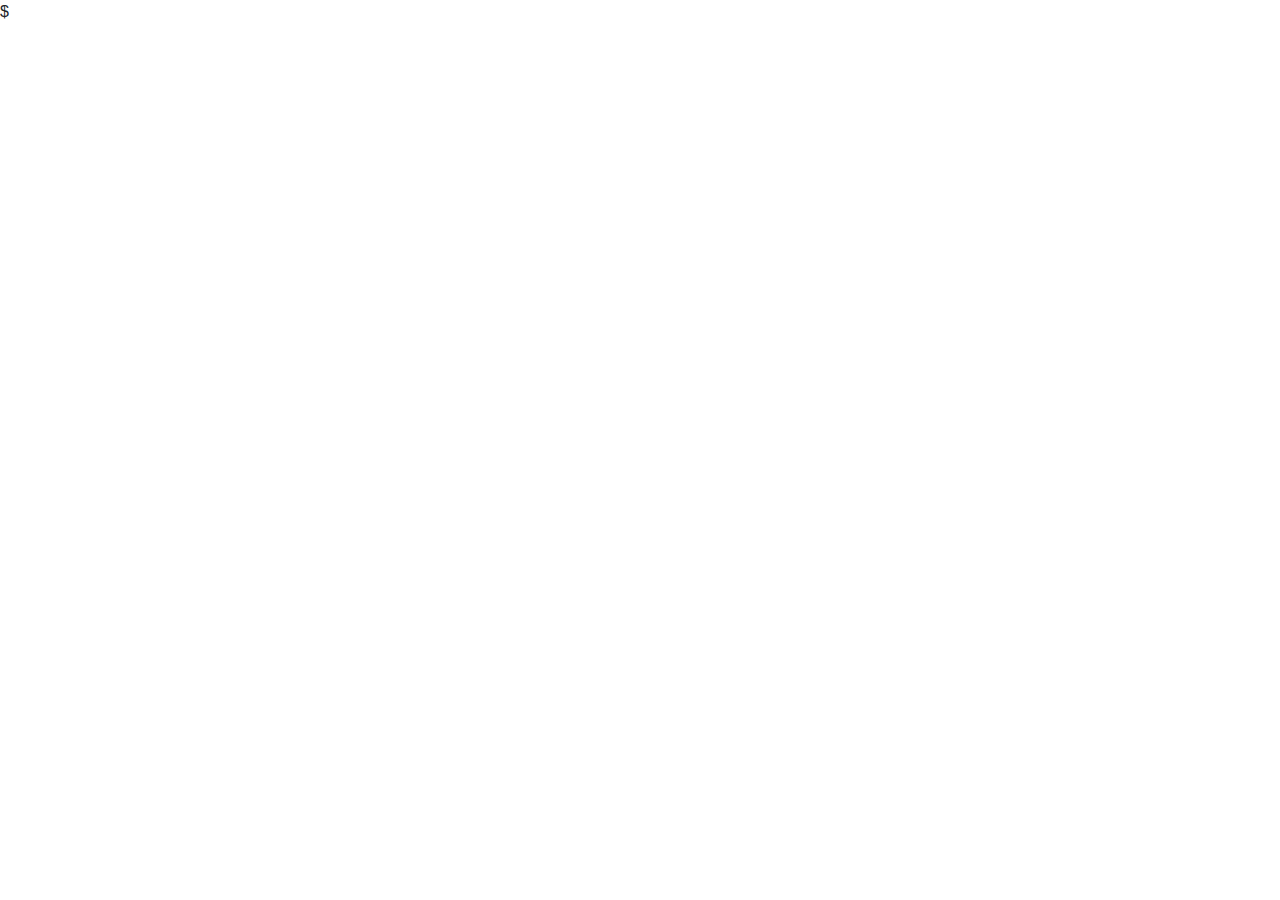
==== index.html @ 4a13f1b0 "update" ====
$<!doctype html>
<html lang="en">
  <head>
    <title>Title</title>
    <!-- Required meta tags -->
    <meta charset="utf-8">
    <meta name="viewport" content="width=device-width, initial-scale=1, shrink-to-fit=no">

    <!-- Bootstrap CSS -->
    <link rel="stylesheet" href="https://stackpath.bootstrapcdn.com/bootstrap/4.3.1/css/bootstrap.min.css" integrity="sha384-ggOyR0iXCbMQv3Xipma34MD+dH/1fQ784/j6cY/iJTQUOhcWr7x9JvoRxT2MZw1T" crossorigin="anonymous">
  </head>
  <body>
      
    <!-- Optional JavaScript -->
    <!-- jQuery first, then Popper.js, then Bootstrap JS -->
    <script src="https://code.jquery.com/jquery-3.3.1.slim.min.js" integrity="sha384-q8i/X+965DzO0rT7abK41JStQIAqVgRVzpbzo5smXKp4YfRvH+8abtTE1Pi6jizo" crossorigin="anonymous"></script>
    <script src="https://cdnjs.cloudflare.com/ajax/libs/popper.js/1.14.7/umd/popper.min.js" integrity="sha384-UO2eT0CpHqdSJQ6hJty5KVphtPhzWj9WO1clHTMGa3JDZwrnQq4sF86dIHNDz0W1" crossorigin="anonymous"></script>
    <script src="https://stackpath.bootstrapcdn.com/bootstrap/4.3.1/js/bootstrap.min.js" integrity="sha384-JjSmVgyd0p3pXB1rRibZUAYoIIy6OrQ6VrjIEaFf/nJGzIxFDsf4x0xIM+B07jRM" crossorigin="anonymous"></script>
  </body>
</html>
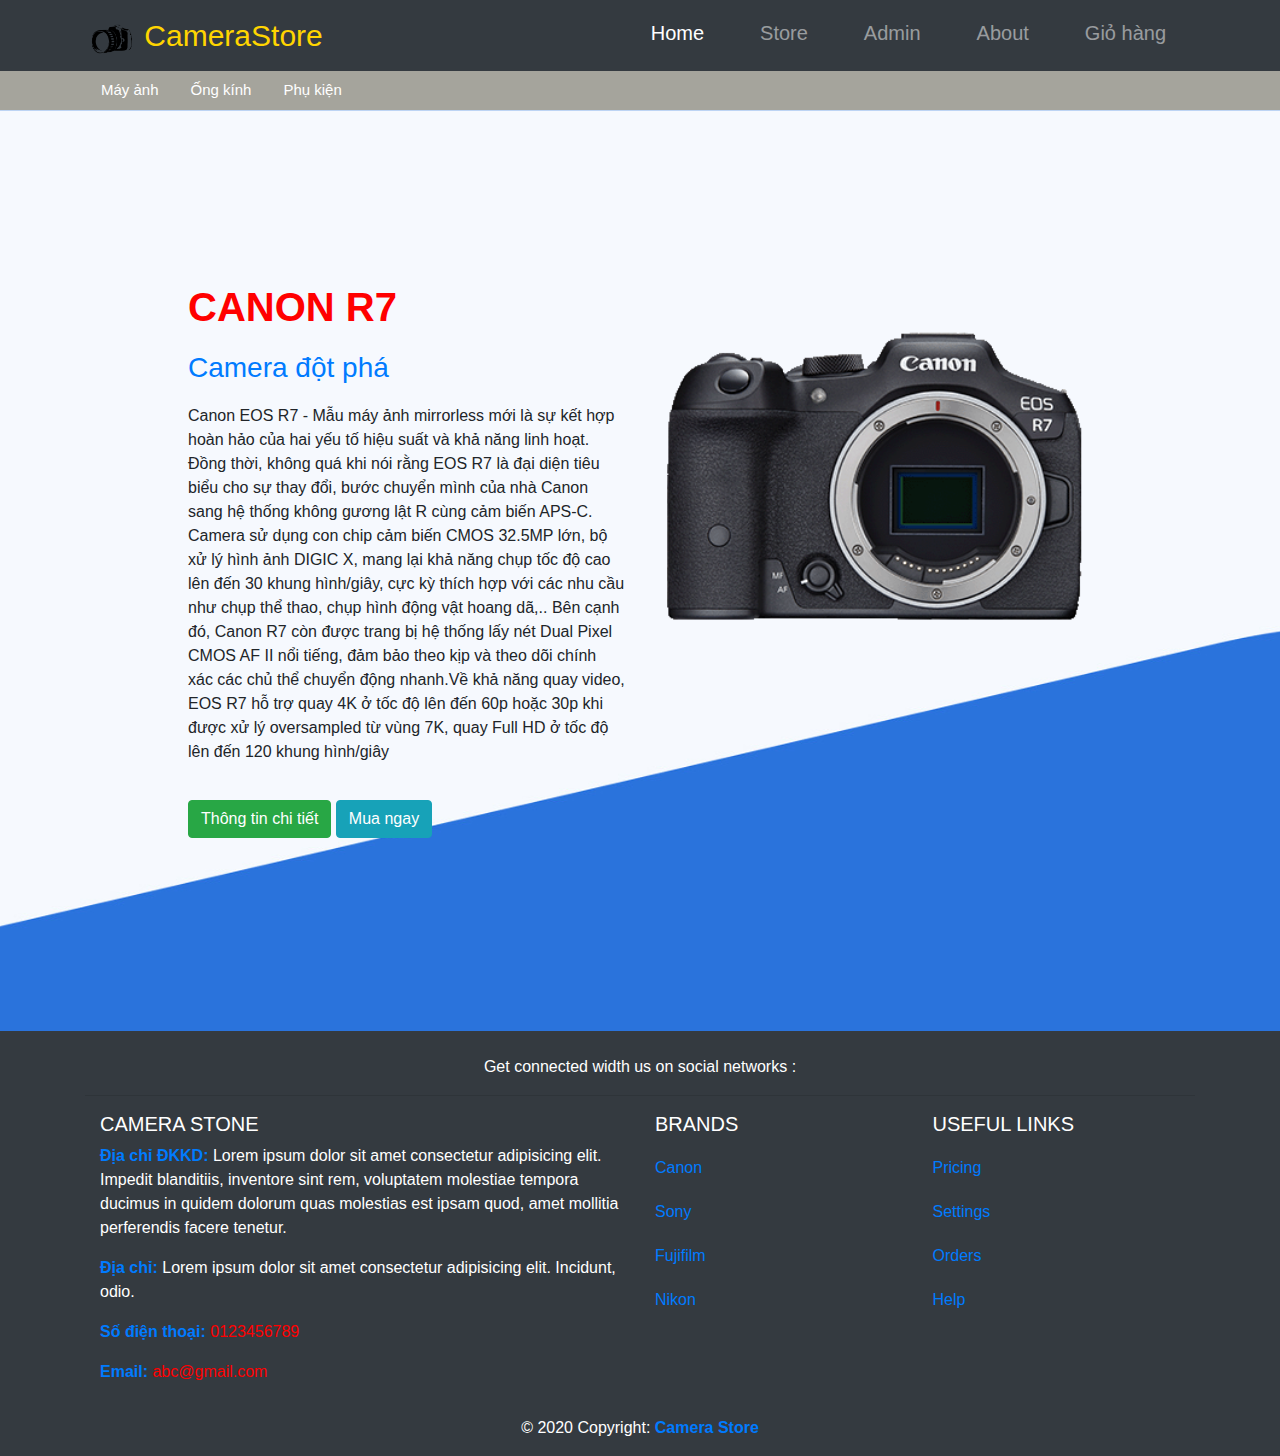
==== commit ca30bc6e: "new update" ====
--- a/index.html
+++ b/index.html
@@ -1,20 +1,264 @@
-$<!doctype html>
+<!doctype html>
 <html lang="en">
-  <head>
-    <title>Title</title>
-    <!-- Required meta tags -->
-    <meta charset="utf-8">
-    <meta name="viewport" content="width=device-width, initial-scale=1, shrink-to-fit=no">
-
-    <!-- Bootstrap CSS -->
-    <link rel="stylesheet" href="https://stackpath.bootstrapcdn.com/bootstrap/4.3.1/css/bootstrap.min.css" integrity="sha384-ggOyR0iXCbMQv3Xipma34MD+dH/1fQ784/j6cY/iJTQUOhcWr7x9JvoRxT2MZw1T" crossorigin="anonymous">
-  </head>
-  <body>
-      
-    <!-- Optional JavaScript -->
-    <!-- jQuery first, then Popper.js, then Bootstrap JS -->
-    <script src="https://code.jquery.com/jquery-3.3.1.slim.min.js" integrity="sha384-q8i/X+965DzO0rT7abK41JStQIAqVgRVzpbzo5smXKp4YfRvH+8abtTE1Pi6jizo" crossorigin="anonymous"></script>
-    <script src="https://cdnjs.cloudflare.com/ajax/libs/popper.js/1.14.7/umd/popper.min.js" integrity="sha384-UO2eT0CpHqdSJQ6hJty5KVphtPhzWj9WO1clHTMGa3JDZwrnQq4sF86dIHNDz0W1" crossorigin="anonymous"></script>
-    <script src="https://stackpath.bootstrapcdn.com/bootstrap/4.3.1/js/bootstrap.min.js" integrity="sha384-JjSmVgyd0p3pXB1rRibZUAYoIIy6OrQ6VrjIEaFf/nJGzIxFDsf4x0xIM+B07jRM" crossorigin="anonymous"></script>
-  </body>
+
+<head>
+  <title>Title</title>
+  <!-- Required meta tags -->
+  <meta charset="utf-8">
+  <meta name="viewport" content="width=device-width, initial-scale=1, shrink-to-fit=no">
+
+  <!-- Bootstrap CSS -->
+  <link rel="stylesheet" href="https://stackpath.bootstrapcdn.com/bootstrap/4.3.1/css/bootstrap.min.css"
+    integrity="sha384-ggOyR0iXCbMQv3Xipma34MD+dH/1fQ784/j6cY/iJTQUOhcWr7x9JvoRxT2MZw1T" crossorigin="anonymous">
+  <!-- Font Awesome -->
+  <link rel="stylesheet" href="https://cdnjs.cloudflare.com/ajax/libs/font-awesome/6.4.0/css/all.min.css"
+    integrity="sha512-iecdLmaskl7CVkqkXNQ/ZH/XLlvWZOJyj7Yy7tcenmpD1ypASozpmT/E0iPtmFIB46ZmdtAc9eNBvH0H/ZpiBw=="
+    crossorigin="anonymous" referrerpolicy="no-referrer" />
+
+  <link rel="stylesheet" href="./css/style.css">
+</head>
+
+<body>
+
+  <header>
+    <nav class="container navbar navbar-expand-sm bg-dark navbar-dark">
+      <!-- Brand -->
+      <a class="navbar-brand" href="./index.html">
+        <img src="./img/kisspng-photography-logo-camera-clip-art-dslr-5b38df8163d577.0745020015304538894089.png" alt="">
+        CameraStore </a>
+
+      <!-- Links -->
+      <ul class="navbar-nav ml-auto">
+        <li class="nav-item active">
+          <a class="nav-link" href="/index.html">Home</a>
+        </li>
+        <li class="nav-item">
+          <a class="nav-link" href="./customer/view/__customView.html">Store</a>
+        </li>
+        <li class="nav-item">
+          <a class="nav-link" href="./admin/view/_viewAdmin.html">Admin</a>
+        </li>
+        <li class="nav-item">
+          <a class="nav-link" href="#">About</a>
+        </li>
+        <!-- Dropdown -->
+        <li class="nav-item dropdown">
+          <a class="nav-link dropdown-toggle" href="#" id="navbardrop" data-toggle="dropdown">
+            <i class="fa-solid fa-cart-shopping"></i> Giỏ hàng
+            <i class="fa-solid fa-caret-down"></i>
+          </a>
+          <div class="dropdown-menu">
+            <a class="dropdown-item" href="#">Link 1</a>
+            <a class="dropdown-item" href="#">Link 2</a>
+            <a class="dropdown-item" href="#">Link 3</a>
+          </div>
+        </li>
+      </ul>
+    </nav>
+
+    <!-- MENU -->
+    <!-- Nav tabs -->
+
+
+    <!-- Tab panes -->
+    <!-- <div class="tab-content">
+        <div id="home" class="container tab-pane active"><br>
+          <h3>HOME</h3>
+          <p>Lorem ipsum dolor sit amet, consectetur adipisicing elit, sed do eiusmod tempor incididunt ut labore et dolore magna aliqua.</p>
+        </div>
+        <div id="menu1" class="container tab-pane fade"><br>
+          <h3>Menu 1</h3>
+          <p>Ut enim ad minim veniam, quis nostrud exercitation ullamco laboris nisi ut aliquip ex ea commodo consequat.</p>
+        </div>
+        <div id="menu2" class="container tab-pane fade"><br>
+          <h3>Menu 2</h3>
+          <p>Sed ut perspiciatis unde omnis iste natus error sit voluptatem accusantium doloremque laudantium, totam rem aperiam.</p>
+        </div>
+      </div> -->
+    </nav>
+  </header>
+
+  <!-- MENU -->
+  <div class="header-menu">
+    <div class="container">
+      <!-- Nav pills -->
+      <ul class="nav nav-pills" role="tablist">
+        <li class="nav-item">
+          <a class="nav-link" href="./customer/view/__customView.html">Máy ảnh</a>
+        </li>
+        <li class="nav-item">
+          <a class="nav-link" href="./customer/view/__customView.html">Ống kính</a>
+        </li>
+        <li class="nav-item">
+          <a class="nav-link" href="./customer/view/__customView.html">Phụ kiện</a>
+        </li>
+
+      </ul>
+    </div>
+  </div>
+
+  <section id="carousel">
+    <div class="container">
+      <div class="row">
+        <div class="col-sm-6 d-flex align-items-center ">
+          <div>
+            <h1>CANON R7</h1>
+            <h3>Camera đột phá</h3>
+            <p>Canon EOS R7 - Mẫu máy ảnh mirrorless mới là sự kết hợp hoàn hảo của hai yếu tố hiệu suất và khả năng
+              linh hoạt. Đồng thời, không quá khi nói rằng EOS R7 là đại diện tiêu biểu cho sự thay đổi, bước chuyển
+              mình của nhà Canon sang hệ thống không gương lật R cùng cảm biến APS-C. Camera sử dụng con chip cảm biến
+              CMOS 32.5MP lớn, bộ xử lý hình ảnh DIGIC X, mang lại khả năng chụp tốc độ cao lên đến 30 khung hình/giây,
+              cực kỳ thích hợp với các nhu cầu như chụp thể thao, chụp hình động vật hoang dã,.. Bên cạnh đó, Canon R7
+              còn được trang bị hệ thống lấy nét Dual Pixel CMOS AF II nổi tiếng, đảm bảo theo kịp và theo dõi chính xác
+              các chủ thể chuyển động nhanh.Về khả năng quay video, EOS R7 hỗ trợ quay 4K ở tốc độ lên đến 60p hoặc 30p
+              khi được xử lý oversampled từ vùng 7K, quay Full HD ở tốc độ lên đến 120 khung hình/giây</p>
+            <div>
+              <button class="btn btn-success">Thông tin chi tiết</button>
+              <button class="btn btn-info">Mua ngay</button>
+            </div>
+          </div>
+        </div>
+        <div class="col-sm-6">
+          <img class="img-fluid" src="./img/a8768dcdbc5740089d652904a0ded35b_EOS+R7+Front+Body.png" alt="">
+        </div>
+      </div>
+    </div>
+
+  </section>
+
+  <!-- Footer -->
+  <footer>
+    <div class="page-footer font-small blue pt-4 container">
+      <div class="linked text-center">Get connected width us on social networks :
+        <span><a href="#"><i class="fa-brands fa-facebook"></i></a></span>
+        <span><a href="#"><i class="fa-brands fa-instagram"></i></a></span>
+        <span><a href="#"><i class="fa-brands fa-google"></i></a></span>
+        <span><a href="#"><i class="fa-brands fa-twitter"></i></i></a></span>
+      </div>
+      <hr>
+      <!-- Footer Links -->
+      <div class="container-fluid text-center text-md-left">
+
+        <!-- Grid row -->
+        <div class="row">
+
+          <!-- Grid column -->
+          <div class="col-md-6 mt-md-0 mt-3">
+
+            <!-- Content -->
+            <h5 class="text-uppercase">Camera Stone</h5>
+            <p><span>Địa chỉ ĐKKD: </span> Lorem ipsum dolor sit amet consectetur adipisicing elit. Impedit blanditiis,
+              inventore
+              sint rem, voluptatem molestiae tempora ducimus in quidem dolorum quas molestias est ipsam quod, amet
+              mollitia perferendis facere tenetur.</p>
+            <p><span>Địa chỉ: </span> Lorem ipsum dolor sit amet consectetur adipisicing elit. Incidunt, odio.</p>
+            <p><span>Số điện thoại:</span> <a href="tel:0123456789" class="contact">0123456789</a></p>
+            <p><span>Email: </span><a href="mailto:abc@gmail.com" class="contact">abc@gmail.com</a> </p>
+
+          </div>
+          <!-- Grid column -->
+
+          <hr class="clearfix w-100 d-md-none pb-3">
+
+          <!-- Grid column -->
+          <div class="col-md-3 mb-md-0 mb-3">
+
+            <!-- Links -->
+            <h5 class="text-uppercase">BRANDS</h5>
+
+            <ul class="list-unstyled">
+              <li>
+                <a href="#!">Canon</a>
+              </li>
+              <li>
+                <a href="#!">Sony</a>
+              </li>
+              <li>
+                <a href="#!">Fujifilm</a>
+              </li>
+              <li>
+                <a href="#!">Nikon</a>
+              </li>
+            </ul>
+
+          </div>
+          <!-- Grid column -->
+
+          <!-- Grid column -->
+          <div class="col-md-3 mb-md-0 mb-3">
+
+            <!-- Links -->
+            <h5 class="text-uppercase">USEFUL LINKS</h5>
+
+            <ul class="list-unstyled">
+              <li>
+                <a href="#!">Pricing</a>
+              </li>
+              <li>
+                <a href="#!">Settings</a>
+              </li>
+              <li>
+                <a href="#!">Orders</a>
+              </li>
+              <li>
+                <a href="#!">Help</a>
+              </li>
+            </ul>
+
+          </div>
+          <!-- Grid column -->
+
+        </div>
+        <!-- Grid row -->
+
+      </div>
+      <!-- Footer Links -->
+
+      <!-- Copyright -->
+      <div class="footer-copyright text-center py-3">© 2020 Copyright:
+        <a href="./index.html" class="info">Camera Store</a>
+      </div>
+      <!-- Copyright -->
+    </div>
+
+
+
+  </footer>
+  <!-- Footer -->
+  <!-- <div class="tab-content">
+    <div id="mayAnh" class="container tab-pane active"><br>
+      <h3>HOME</h3>
+      <p>Lorem ipsum dolor sit amet, consectetur adipisicing elit, sed do eiusmod tempor incididunt ut labore et dolore magna aliqua.</p>
+    </div>
+    <div id="ongKinh" class="container tab-pane fade"><br>
+      <h3>Menu 1</h3>
+      <p>Ut enim ad minim veniam, quis nostrud exercitation ullamco laboris nisi ut aliquip ex ea commodo consequat.</p>
+    </div>
+    <div id="amThanh" class="container tab-pane fade"><br>
+      <h3>Menu 2</h3>
+      <p>Sed ut perspiciatis unde omnis iste natus error sit voluptatem accusantium doloremque laudantium, totam rem aperiam.</p>
+    </div>
+    <div id="phuKien" class="container tab-pane fade"><br>
+      <h3>Menu 3</h3>
+      <p>Sed ut perspiciatis unde omnis iste natus error sit voluptatem accusantium doloremque laudantium, totam rem aperiam.</p>
+    </div>
+  </div> -->
+
+
+
+
+
+  <!-- Optional JavaScript -->
+  <!-- jQuery first, then Popper.js, then Bootstrap JS -->
+  <script src="https://code.jquery.com/jquery-3.3.1.slim.min.js"
+    integrity="sha384-q8i/X+965DzO0rT7abK41JStQIAqVgRVzpbzo5smXKp4YfRvH+8abtTE1Pi6jizo"
+    crossorigin="anonymous"></script>
+  <script src="https://cdnjs.cloudflare.com/ajax/libs/popper.js/1.14.7/umd/popper.min.js"
+    integrity="sha384-UO2eT0CpHqdSJQ6hJty5KVphtPhzWj9WO1clHTMGa3JDZwrnQq4sF86dIHNDz0W1"
+    crossorigin="anonymous"></script>
+  <script src="https://stackpath.bootstrapcdn.com/bootstrap/4.3.1/js/bootstrap.min.js"
+    integrity="sha384-JjSmVgyd0p3pXB1rRibZUAYoIIy6OrQ6VrjIEaFf/nJGzIxFDsf4x0xIM+B07jRM"
+    crossorigin="anonymous"></script>
+</body>
+
 </html>--- a/css/style.css
+++ b/css/style.css
@@ -0,0 +1,92 @@
+header {
+  background-color: #343a40;
+}
+header img {
+  width: 50px;
+}
+header .navbar-brand {
+  color: #ffd500 !important;
+  font-size: 30px;
+}
+header .nav-link {
+  margin: 0 20px;
+  font-size: 20px;
+}
+header .nav-link::after {
+  content: "";
+  width: 100%;
+  height: 2px;
+  display: block;
+  background-color: white;
+  transform: scaleX(0);
+  transition: 0.2s;
+}
+header .nav-link:hover::after {
+  transform: scaleX(1);
+}
+
+.header-menu {
+  background-color: #a5a49c;
+}
+.header-menu .nav-link {
+  color: white;
+  font-size: 15px;
+}
+.header-menu .nav-link.active {
+  background-color: #dedcce;
+}
+
+#carousel {
+  background-image: url("./../../img/product-header-bg.jpg");
+  padding: 173px;
+  background-size: cover;
+  background-position: center;
+}
+#carousel img {
+  width: 450px;
+}
+#carousel h1 {
+  color: red;
+  font-weight: 600;
+}
+#carousel h3 {
+  color: #007bff;
+  margin: 20px 0;
+}
+#carousel .btn {
+  margin: 20px 0;
+}
+
+.tab-content {
+  text-align: center;
+}
+.tab-content h3 {
+  padding-top: 15px;
+}
+.tab-content p {
+  margin: 10px 0;
+  color: red;
+  font-weight: 500;
+}
+
+footer {
+  background-color: #343a40;
+  color: white;
+}
+footer li {
+  margin: 20px 0;
+}
+footer span {
+  color: #007bff;
+  font-weight: 700;
+}
+footer .contact {
+  color: red;
+}
+footer .info {
+  font-weight: 700;
+}
+
+.btnAddItem {
+  background-color: #a5a49c;
+}/*# sourceMappingURL=style.css.map */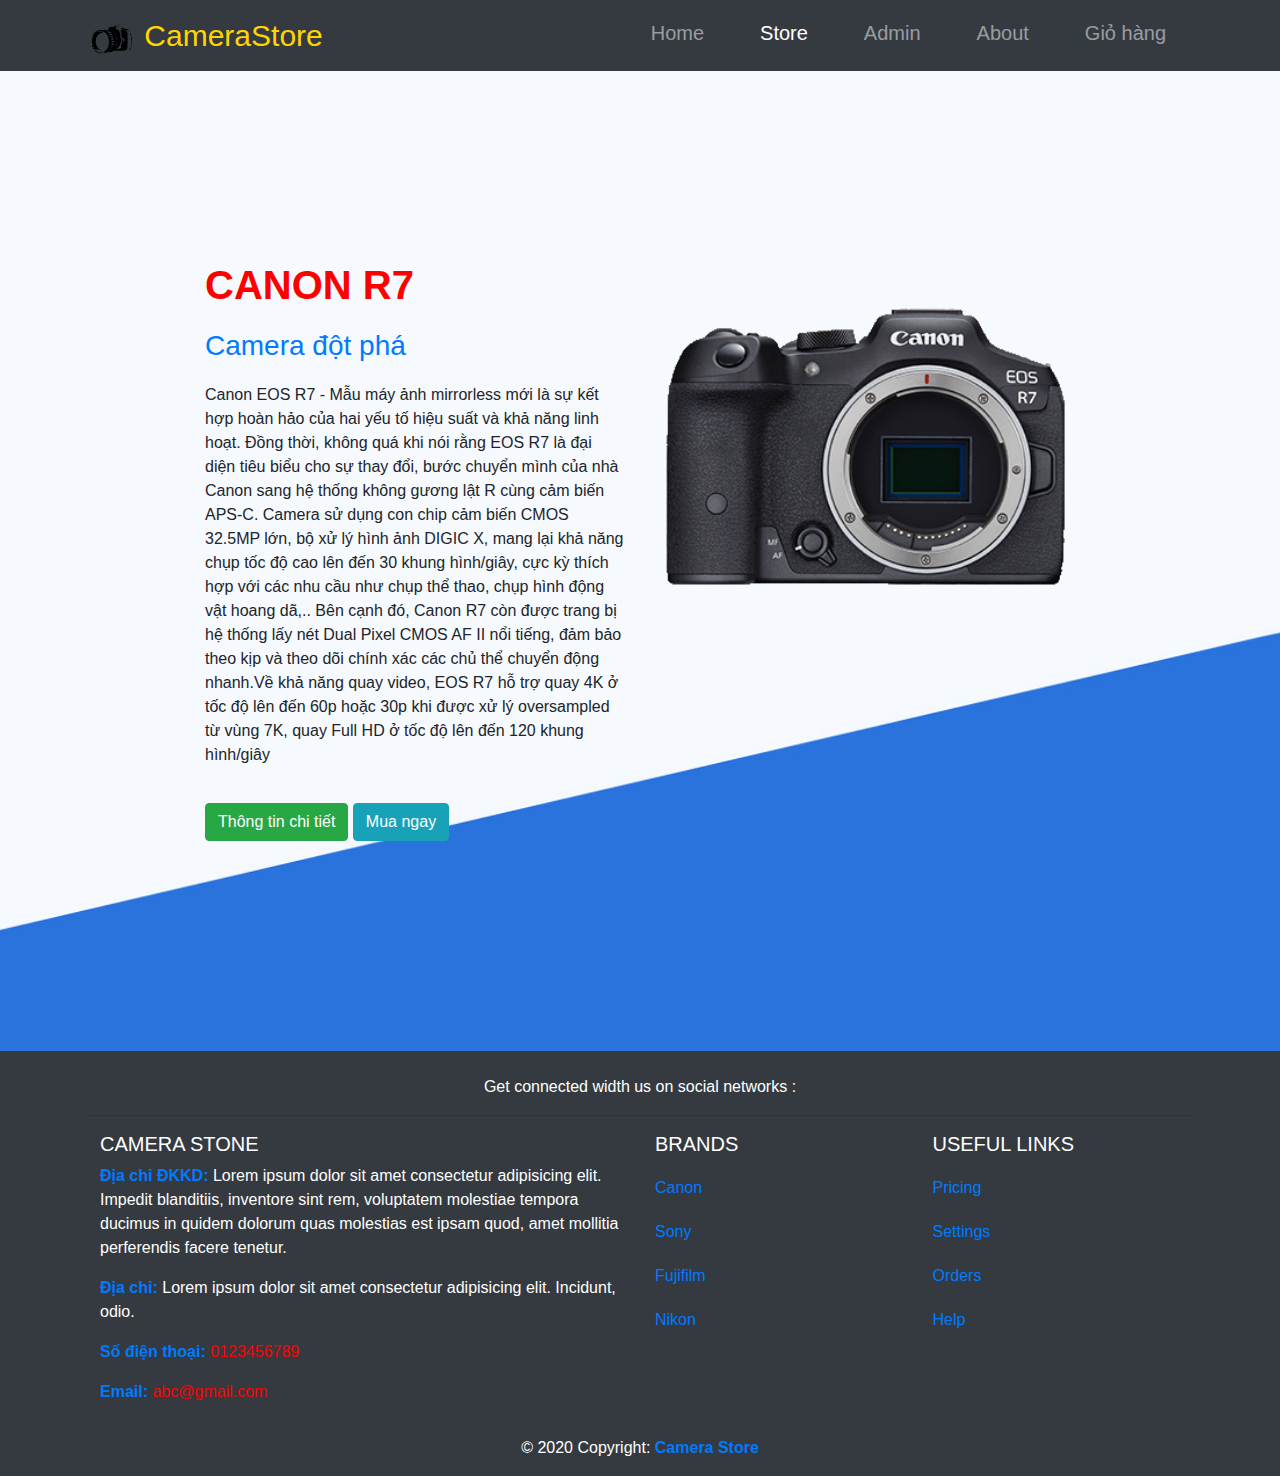
==== commit 6916254e: "update new" ====
--- a/index.html
+++ b/index.html
@@ -22,66 +22,49 @@
 
   <header>
     <nav class="container navbar navbar-expand-sm bg-dark navbar-dark">
-      <!-- Brand -->
-      <a class="navbar-brand" href="./index.html">
-        <img src="./img/kisspng-photography-logo-camera-clip-art-dslr-5b38df8163d577.0745020015304538894089.png" alt="">
-        CameraStore </a>
-
-      <!-- Links -->
-      <ul class="navbar-nav ml-auto">
-        <li class="nav-item active">
-          <a class="nav-link" href="/index.html">Home</a>
-        </li>
-        <li class="nav-item">
-          <a class="nav-link" href="./customer/view/__customView.html">Store</a>
-        </li>
-        <li class="nav-item">
-          <a class="nav-link" href="./admin/view/_viewAdmin.html">Admin</a>
-        </li>
-        <li class="nav-item">
-          <a class="nav-link" href="#">About</a>
-        </li>
-        <!-- Dropdown -->
-        <li class="nav-item dropdown">
-          <a class="nav-link dropdown-toggle" href="#" id="navbardrop" data-toggle="dropdown">
-            <i class="fa-solid fa-cart-shopping"></i> Giỏ hàng
-            <i class="fa-solid fa-caret-down"></i>
-          </a>
-          <div class="dropdown-menu">
-            <a class="dropdown-item" href="#">Link 1</a>
-            <a class="dropdown-item" href="#">Link 2</a>
-            <a class="dropdown-item" href="#">Link 3</a>
-          </div>
-        </li>
-      </ul>
+        <!-- Brand -->
+        <a class="navbar-brand" href="./../../index.html"><img
+                src="/img/kisspng-photography-logo-camera-clip-art-dslr-5b38df8163d577.0745020015304538894089.png"
+                alt=""> CameraStore</a>
+        <button class="navbar-toggler" type="button" data-toggle="collapse" data-target="#navbarSupportedContent"
+            aria-controls="navbarSupportedContent" aria-expanded="false" aria-label="Toggle navigation">
+            <span class="navbar-toggler-icon"></span>
+        </button>
+        <!-- Links -->
+        <div class="collapse navbar-collapse" id="navbarSupportedContent">
+            <ul class="navbar-nav ml-auto">
+                <li class="nav-item ">
+                    <a class="nav-link" href="./../../index.html">Home</a>
+                </li>
+                <li class="nav-item">
+                    <a class="nav-link active" href="./__customView.html">Store</a>
+                </li>
+                <li class="nav-item">
+                    <a class="nav-link" href="./../../admin/view/_viewAdmin.html">Admin</a>
+                </li>
+                <li class="nav-item">
+                    <a class="nav-link" href="#">About</a>
+                </li>
+                <li class="nav-item dropdown">
+                    <a class="nav-link dropdown-toggle" href="#" id="navbardrop" data-toggle="dropdown">
+                        <i class="fa-solid fa-cart-shopping"></i> Giỏ hàng
+                        <i class="fa-solid fa-caret-down"></i>
+                    </a>
+                    <div class="dropdown-menu">
+                        <a class="dropdown-item" href="#">Link 1</a>
+                        <a class="dropdown-item" href="#">Link 2</a>
+                        <a class="dropdown-item" href="#">Link 3</a>
+                    </div>
+                </li>
+            </ul>
+        </div>
+
     </nav>
-
-    <!-- MENU -->
-    <!-- Nav tabs -->
-
-
-    <!-- Tab panes -->
-    <!-- <div class="tab-content">
-        <div id="home" class="container tab-pane active"><br>
-          <h3>HOME</h3>
-          <p>Lorem ipsum dolor sit amet, consectetur adipisicing elit, sed do eiusmod tempor incididunt ut labore et dolore magna aliqua.</p>
-        </div>
-        <div id="menu1" class="container tab-pane fade"><br>
-          <h3>Menu 1</h3>
-          <p>Ut enim ad minim veniam, quis nostrud exercitation ullamco laboris nisi ut aliquip ex ea commodo consequat.</p>
-        </div>
-        <div id="menu2" class="container tab-pane fade"><br>
-          <h3>Menu 2</h3>
-          <p>Sed ut perspiciatis unde omnis iste natus error sit voluptatem accusantium doloremque laudantium, totam rem aperiam.</p>
-        </div>
-      </div> -->
-    </nav>
-  </header>
+</header>
 
   <!-- MENU -->
-  <div class="header-menu">
+  <!-- <div class="header-menu">
     <div class="container">
-      <!-- Nav pills -->
       <ul class="nav nav-pills" role="tablist">
         <li class="nav-item">
           <a class="nav-link" href="./customer/view/__customView.html">Máy ảnh</a>
@@ -95,7 +78,7 @@
 
       </ul>
     </div>
-  </div>
+  </div> -->
 
   <section id="carousel">
     <div class="container">
@@ -119,7 +102,7 @@
           </div>
         </div>
         <div class="col-sm-6">
-          <img class="img-fluid" src="./img/a8768dcdbc5740089d652904a0ded35b_EOS+R7+Front+Body.png" alt="">
+          <img class="img-fluid" src="./img/canon-r7.png" alt="">
         </div>
       </div>
     </div>
--- a/css/style.css
+++ b/css/style.css
@@ -25,20 +25,9 @@
   transform: scaleX(1);
 }
 
-.header-menu {
-  background-color: #a5a49c;
-}
-.header-menu .nav-link {
-  color: white;
-  font-size: 15px;
-}
-.header-menu .nav-link.active {
-  background-color: #dedcce;
-}
-
 #carousel {
   background-image: url("./../../img/product-header-bg.jpg");
-  padding: 173px;
+  padding: 190px;
   background-size: cover;
   background-position: center;
 }
@@ -55,18 +44,6 @@
 }
 #carousel .btn {
   margin: 20px 0;
-}
-
-.tab-content {
-  text-align: center;
-}
-.tab-content h3 {
-  padding-top: 15px;
-}
-.tab-content p {
-  margin: 10px 0;
-  color: red;
-  font-weight: 500;
 }
 
 footer {
@@ -89,4 +66,34 @@
 
 .btnAddItem {
   background-color: #a5a49c;
+}
+
+.tab-content {
+  text-align: center;
+}
+.tab-content h3 {
+  padding-top: 15px;
+}
+.tab-content #mayAnh h1 {
+  color: rgb(0, 123, 255);
+  font-weight: 700;
+  margin: 20px 0;
+}
+.tab-content #mayAnh a:hover {
+  text-decoration: none;
+}
+.tab-content #mayAnh #desc__iTem {
+  color: red;
+  font-weight: 500;
+}
+
+@media screen and (max-width: 375px) {
+  .navbar-brand {
+    font-size: 15px !important;
+  }
+}
+@media screen and (max-width: 375px) {
+  .navbar-nav {
+    font-size: 15px !important;
+  }
 }/*# sourceMappingURL=style.css.map */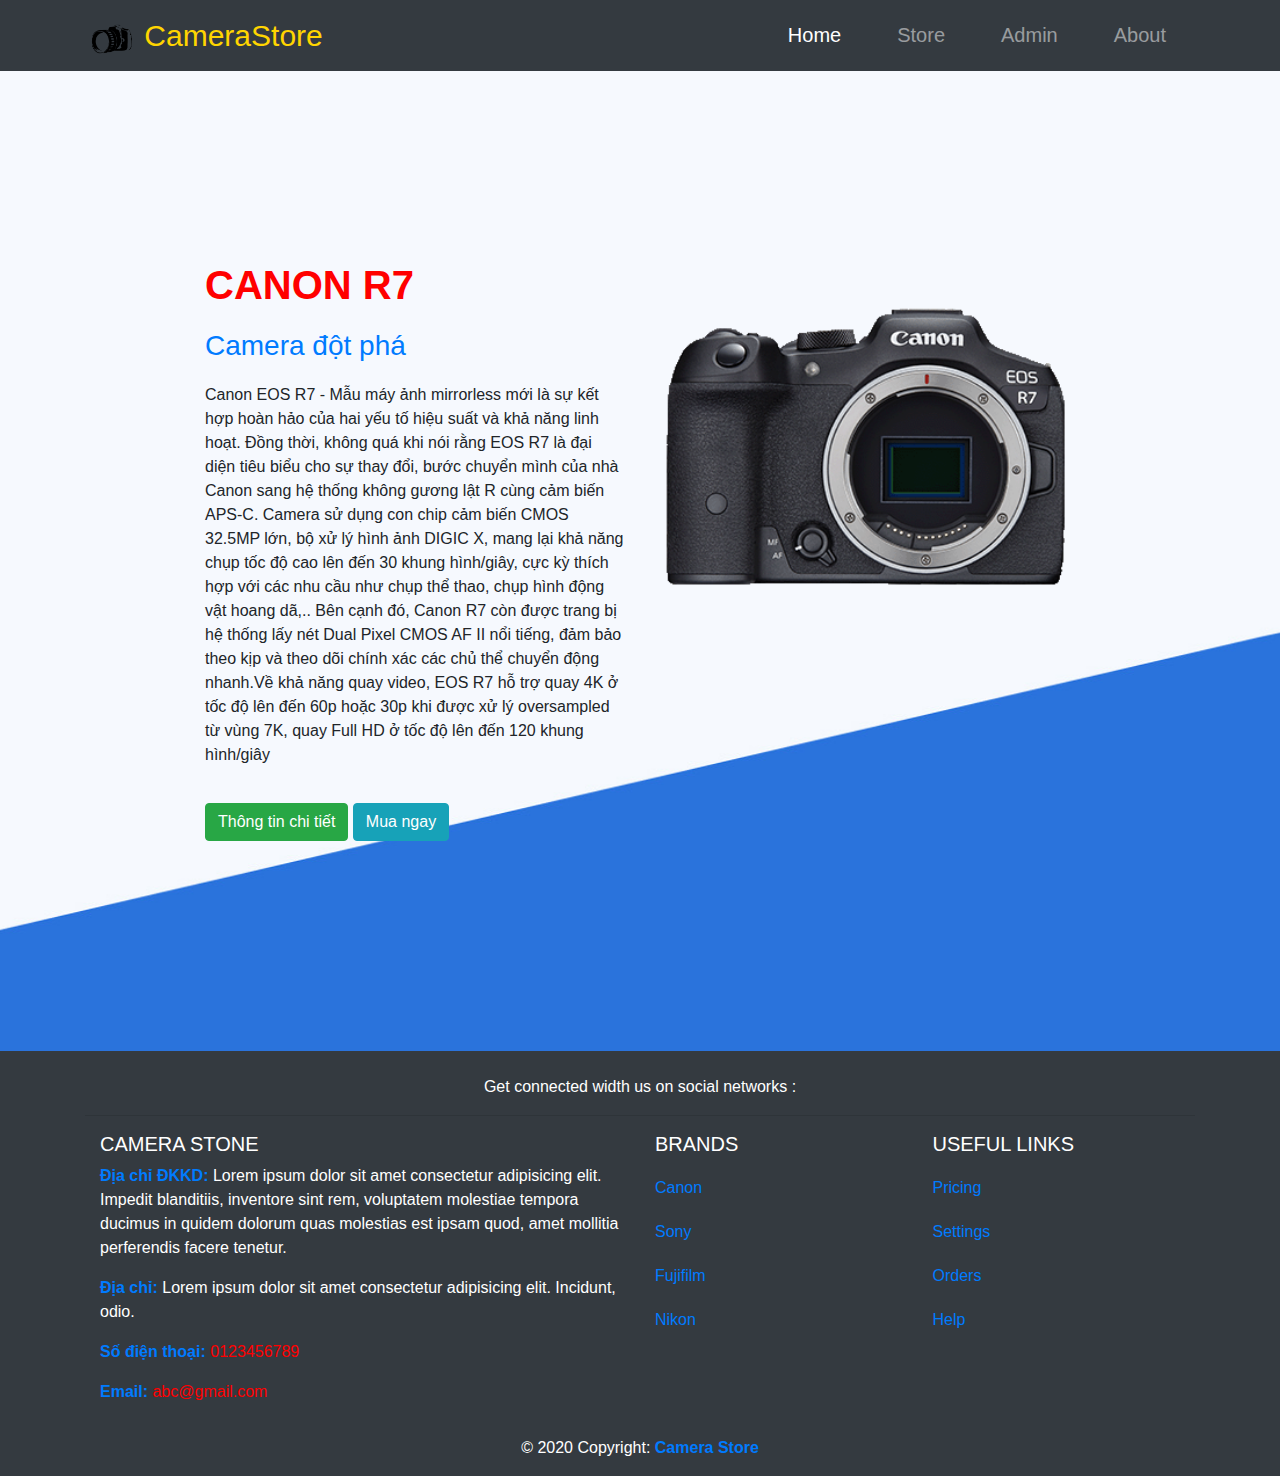
==== commit 5b6a1177: "update" ====
--- a/index.html
+++ b/index.html
@@ -22,45 +22,34 @@
 
   <header>
     <nav class="container navbar navbar-expand-sm bg-dark navbar-dark">
-        <!-- Brand -->
-        <a class="navbar-brand" href="./../../index.html"><img
-                src="/img/kisspng-photography-logo-camera-clip-art-dslr-5b38df8163d577.0745020015304538894089.png"
-                alt=""> CameraStore</a>
-        <button class="navbar-toggler" type="button" data-toggle="collapse" data-target="#navbarSupportedContent"
-            aria-controls="navbarSupportedContent" aria-expanded="false" aria-label="Toggle navigation">
-            <span class="navbar-toggler-icon"></span>
-        </button>
-        <!-- Links -->
-        <div class="collapse navbar-collapse" id="navbarSupportedContent">
-            <ul class="navbar-nav ml-auto">
-                <li class="nav-item ">
-                    <a class="nav-link" href="./../../index.html">Home</a>
-                </li>
-                <li class="nav-item">
-                    <a class="nav-link active" href="./__customView.html">Store</a>
-                </li>
-                <li class="nav-item">
-                    <a class="nav-link" href="./../../admin/view/_viewAdmin.html">Admin</a>
-                </li>
-                <li class="nav-item">
-                    <a class="nav-link" href="#">About</a>
-                </li>
-                <li class="nav-item dropdown">
-                    <a class="nav-link dropdown-toggle" href="#" id="navbardrop" data-toggle="dropdown">
-                        <i class="fa-solid fa-cart-shopping"></i> Giỏ hàng
-                        <i class="fa-solid fa-caret-down"></i>
-                    </a>
-                    <div class="dropdown-menu">
-                        <a class="dropdown-item" href="#">Link 1</a>
-                        <a class="dropdown-item" href="#">Link 2</a>
-                        <a class="dropdown-item" href="#">Link 3</a>
-                    </div>
-                </li>
-            </ul>
-        </div>
+      <!-- Brand -->
+      <a class="navbar-brand" href="./../../index.html"><img
+          src="/img/kisspng-photography-logo-camera-clip-art-dslr-5b38df8163d577.0745020015304538894089.png" alt="">
+        CameraStore</a>
+      <button class="navbar-toggler" type="button" data-toggle="collapse" data-target="#navbarSupportedContent"
+        aria-controls="navbarSupportedContent" aria-expanded="false" aria-label="Toggle navigation">
+        <span class="navbar-toggler-icon"></span>
+      </button>
+      <!-- Links -->
+      <div class="collapse navbar-collapse" id="navbarSupportedContent">
+        <ul class="navbar-nav ml-auto">
+          <li class="nav-item ">
+            <a class="nav-link active" href="./index.html">Home</a>
+          </li>
+          <li class="nav-item">
+            <a class="nav-link" href="./customer/view/__customView.html">Store</a>
+          </li>
+          <li class="nav-item">
+            <a class="nav-link" href="./../../admin/view/_viewAdmin.html">Admin</a>
+          </li>
+          <li class="nav-item">
+            <a class="nav-link" href="#">About</a>
+          </li>
+        </ul>
+      </div>
 
     </nav>
-</header>
+  </header>
 
   <!-- MENU -->
   <!-- <div class="header-menu">
@@ -242,6 +231,8 @@
   <script src="https://stackpath.bootstrapcdn.com/bootstrap/4.3.1/js/bootstrap.min.js"
     integrity="sha384-JjSmVgyd0p3pXB1rRibZUAYoIIy6OrQ6VrjIEaFf/nJGzIxFDsf4x0xIM+B07jRM"
     crossorigin="anonymous"></script>
+    <script src="./../controller/menu.js"></script>
+
 </body>
 
 </html>--- a/css/style.css
+++ b/css/style.css
@@ -23,6 +23,9 @@
 }
 header .nav-link:hover::after {
   transform: scaleX(1);
+}
+header #styleAmount input {
+  width: 30px;
 }
 
 #carousel {
@@ -87,6 +90,90 @@
   font-weight: 500;
 }
 
+.off-canvas-panel {
+  position: fixed;
+  top: 0;
+  left: 0;
+  width: 100%;
+  height: 100vh;
+  opacity: 0;
+  transform: translateX(-100%);
+  transition: transform 0.2s ease-out, opacity 0.5s ease-out;
+  background-color: #fff;
+  box-shadow: 0 0 50px 20px rgba(0, 0, 0, 0.1);
+}
+@media (min-width: 480px) {
+  .off-canvas-panel {
+    width: 300px;
+    transform: translateX(-300px);
+  }
+}
+.off-canvas-panel.is-visible {
+  opacity: 1;
+  transform: translateX(0);
+}
+.off-canvas-panel .btn-lg {
+  position: absolute;
+  left: 15px;
+  right: 15px;
+  bottom: 15px;
+}
+.off-canvas-panel .heading {
+  position: relative;
+  padding: 15px 0;
+  z-index: 3;
+  background-color: #fff;
+}
+.off-canvas-panel p.h3 {
+  margin: 0 15px;
+}
+
+.btn-close {
+  position: absolute;
+  top: 5px;
+  right: 5px;
+  z-index: 5;
+}
+
+.inner {
+  padding: 0 15px 15px;
+  height: calc(100% - 120px);
+  overflow-y: auto;
+}
+
+.js-form {
+  position: absolute;
+  top: 0;
+  left: 0;
+  width: 100%;
+  height: 100%;
+  padding: 60px 15px 20px;
+  background-color: #fff;
+  overflow: hidden;
+  overflow-y: auto;
+  opacity: 0;
+  transform: translateX(-100%);
+  transition: transform 0.2s ease-in-out, opacity 0.2s ease-in-out;
+}
+.js-form.is-visible {
+  opacity: 1;
+  transform: translateX(0);
+}
+
+.btn-back {
+  margin-bottom: 10px;
+  padding: 0;
+  background-color: transparent;
+  border: 0;
+  color: blue;
+}
+
+body > .js-open {
+  position: fixed;
+  top: 15px;
+  right: 15px;
+}
+
 @media screen and (max-width: 375px) {
   .navbar-brand {
     font-size: 15px !important;
